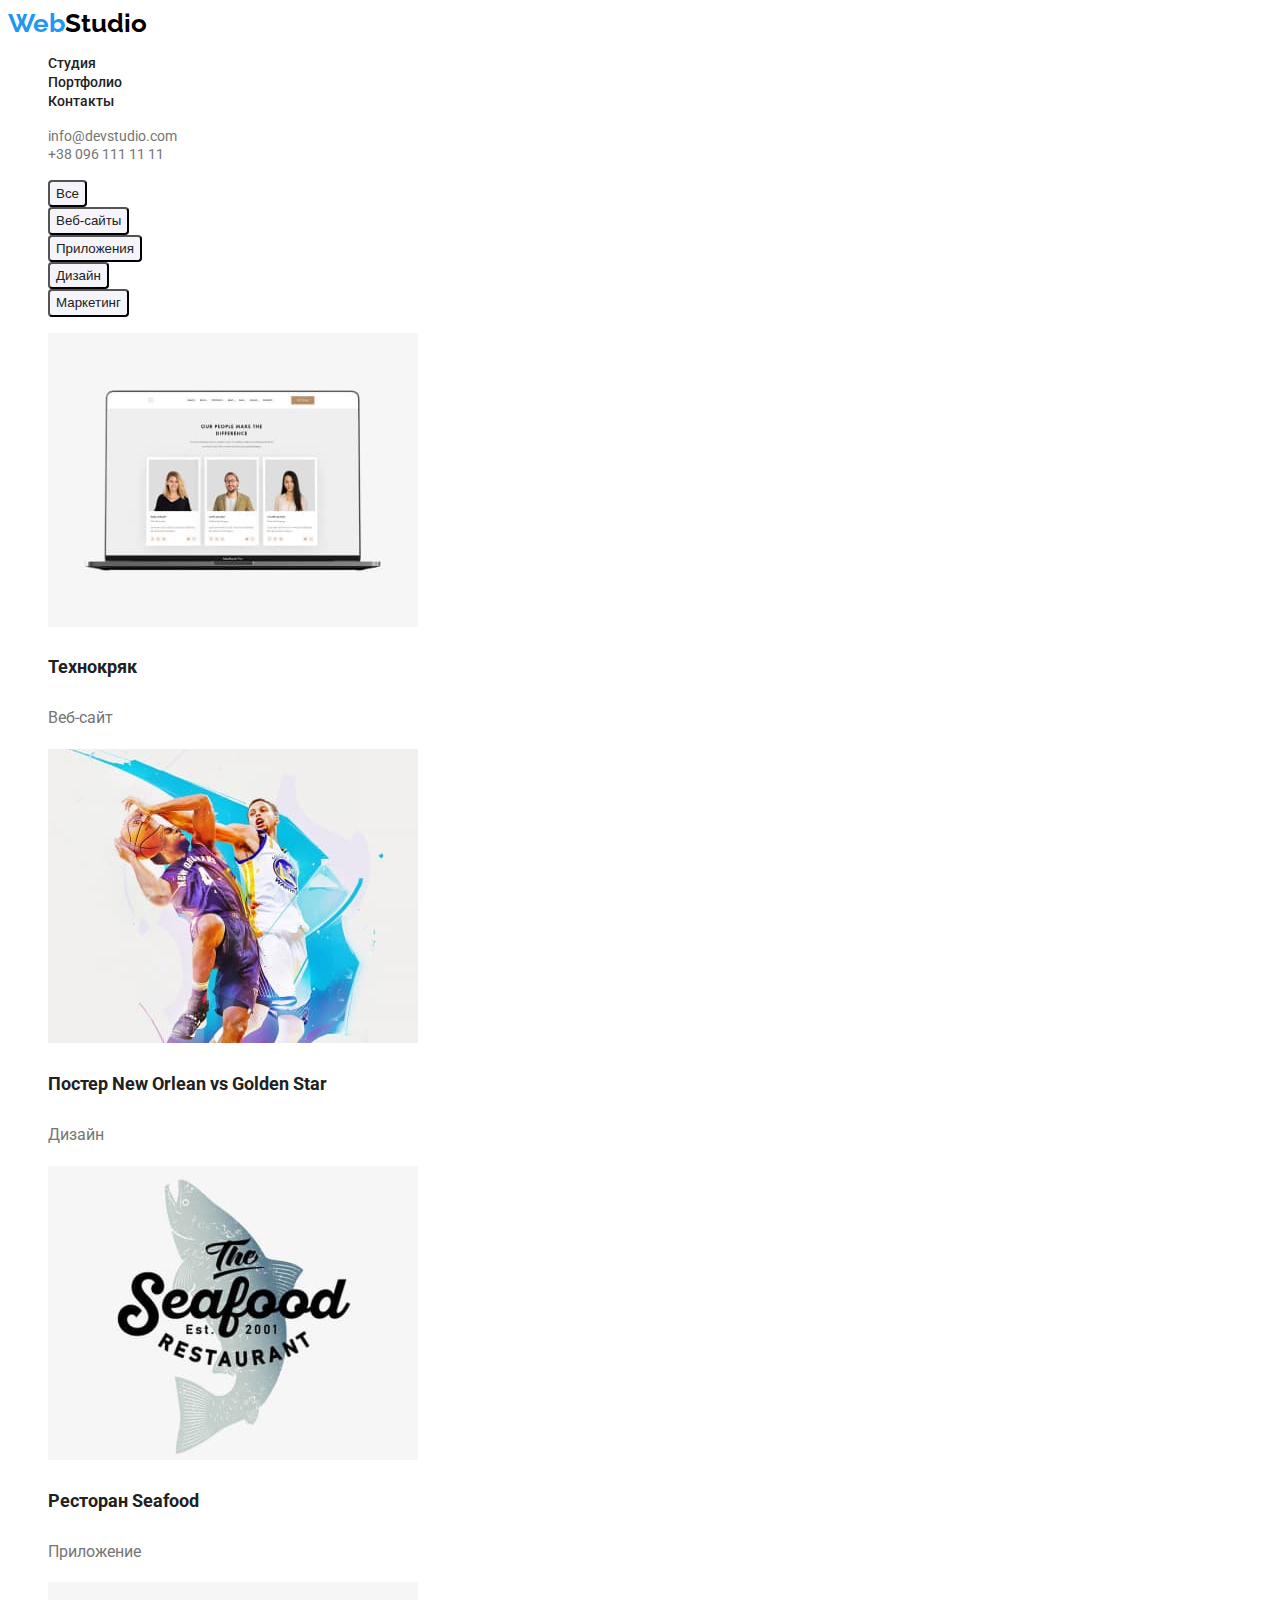
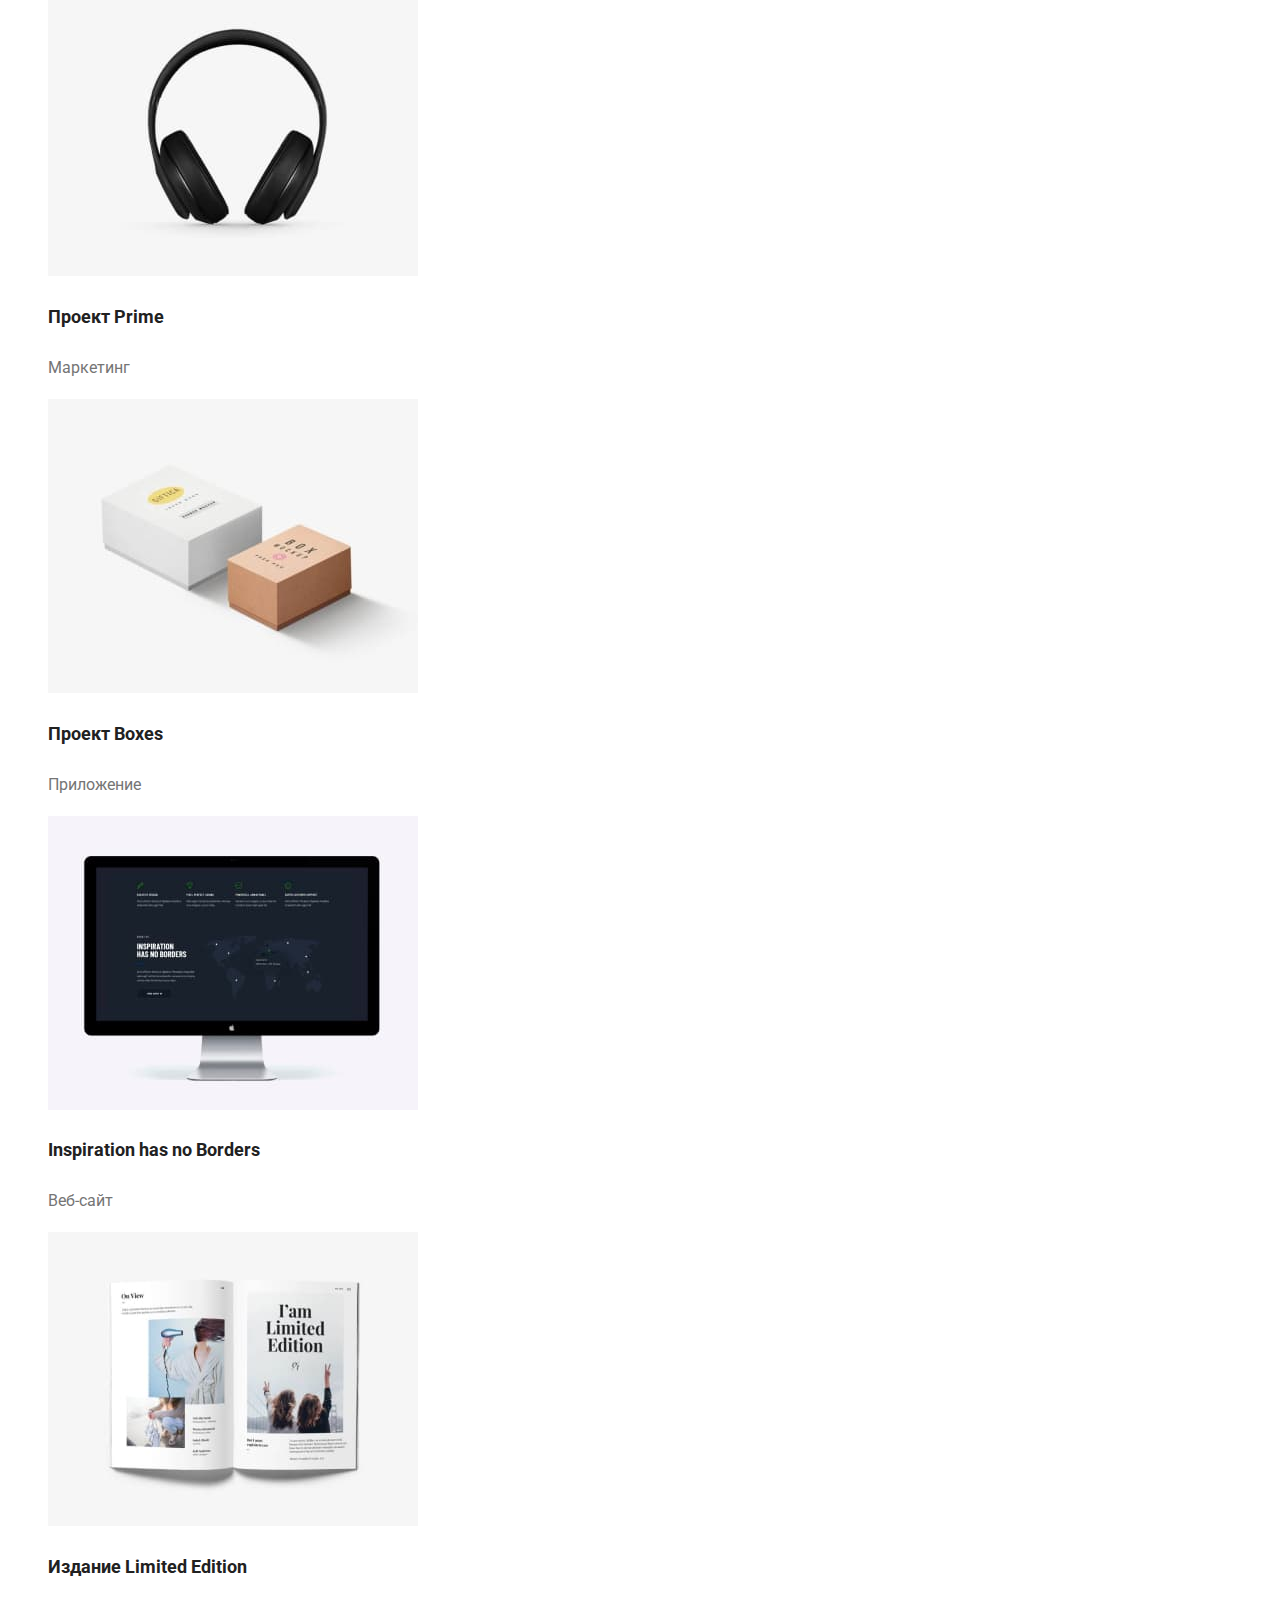
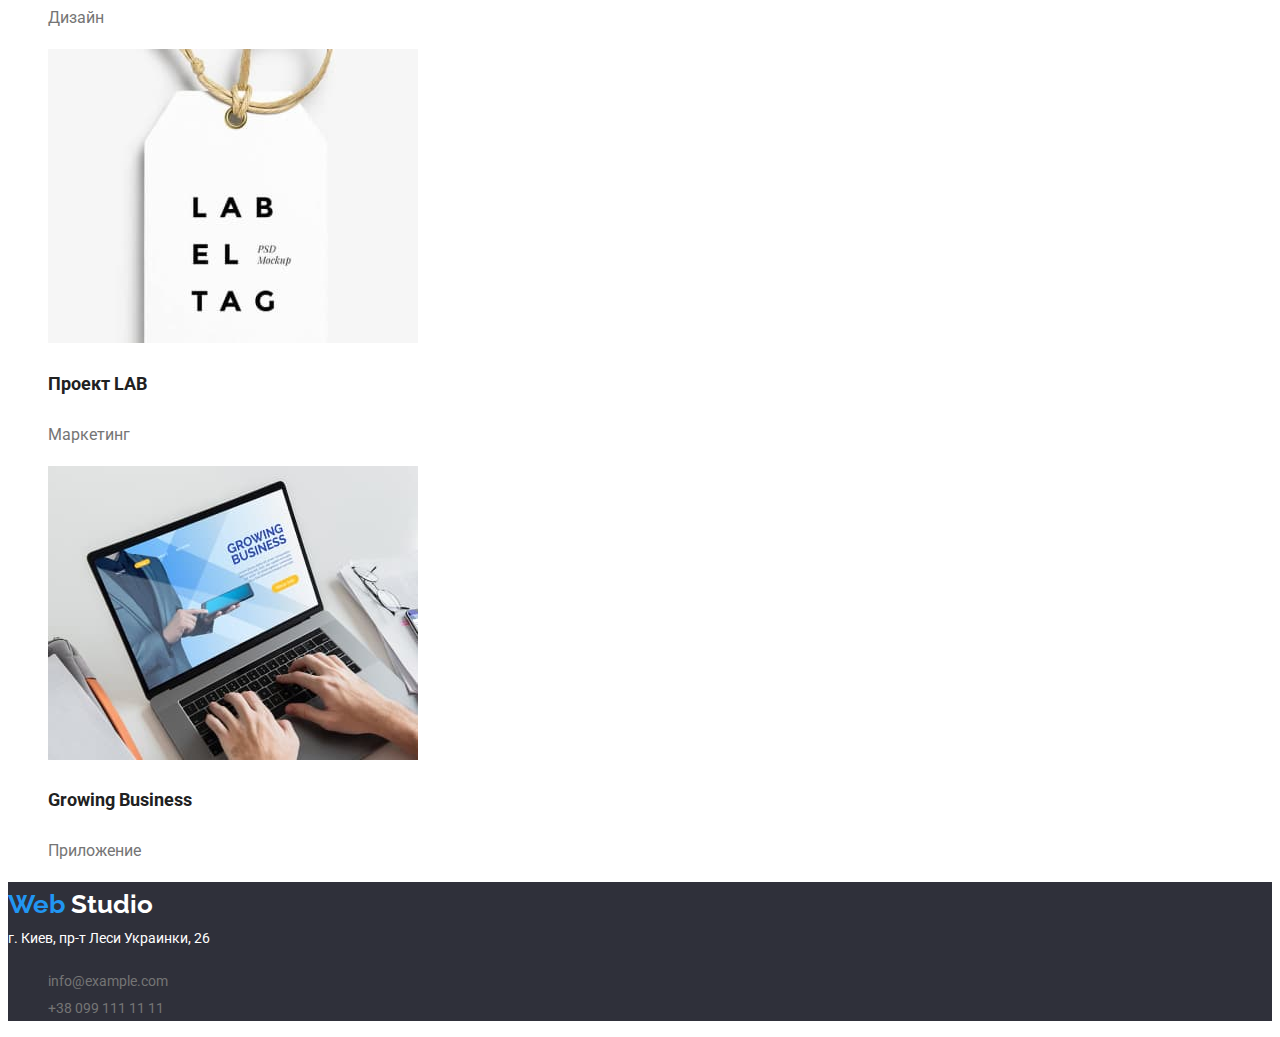
==== portfolio.html @ c1916d48 "attempt of hw2" ====
<!DOCTYPE html>
<html lang="ru">
  <head>
    <meta charset="UTF-8" />
    <meta http-equiv="X-UA-Compatible" content="IE=edge" />
    <meta name="viewport" content="width=device-width, initial-scale=1.0" />
    <link rel="stylesheet" href="./css/style.css" />
    <link
      href="https://fonts.googleapis.com/css2?family=Raleway:wght@700&family=Roboto:wght@400;500;700;900&display=swap"
      rel="stylesheet"
    />
    <link rel="preconnect" href="https://fonts.googleapis.com" />
    <link rel="preconnect" href="https://fonts.gstatic.com" />
    <title>Портфолио</title>
  </head>
  <body>
    <!-- Шапка сайта -->
    <header>
      <nav>
        <a lang="en" class="logo" href=""
          ><span class="logo-span">Web</span>Studio</a
        >
        <ul class="list-navigation">
          <li><a class="link" href="./index.html">Студия</a></li>
          <li>
            <a class="link" href="./portfolio.html">Портфолио</a>
          </li>
          <li><a class="link" href="">Контакты</a></li>
        </ul>
      </nav>
      <ul>
        <li>
          <a class="link-mail" href="mailto:info@devstudio.com"
            >info@devstudio.com</a
          >
        </li>
        <li><a class="link-phone" href="">+38 096 111 11 11</a></li>
      </ul>
    </header>
    <!--Карточки-->
    <main>
      <section>
        <h2 hidden class="portfolio-title">nothing</h2>
        <ul class="portfolio-filter">
          <li>
            <button class="portfolio-filter-button" type="button">
              <span class="button-text">Все</span>
            </button>
          </li>
          <li>
            <button class="portfolio-filter-button" type="button">
              <span class="button-text">Веб-сайты</span>
            </button>
          </li>
          <li>
            <button class="portfolio-filter-button" type="button">
              <span class="button-text">Приложения</span>
            </button>
          </li>
          <li>
            <button class="portfolio-filter-button" type="button">
              <span class="button-text">Дизайн</span>
            </button>
          </li>
          <li>
            <button class="portfolio-filter-button" type="button">
              <span class="button-text">Маркетинг</span>
            </button>
          </li>
        </ul>
        <ul class="portfolio-cards">
          <li class="portfolio-cards-site">
            <img
              src="./images/portfolio_img/img-9.jpg"
              alt="Сайт на ноутбуке"
              width="370"
              height="294"
            />
            <h3 class="portfolio-cards-title">Технокряк</h3>
            <p class="portfolio-cards-text">Веб-сайт</p>
          </li>
          <li class="portfolio-cards-poster">
            <img
              src="./images/portfolio_img/img-10.jpg"
              alt="Плакат"
              width="370"
              height="294"
            />
            <h3 class="portfolio-cards-title">
              Постер <span lang="en">New Orlean vs Golden Star</span>
            </h3>
            <p class="portfolio-cards-text">Дизайн</p>
          </li>
          <li class="portfolio-cards-seafood">
            <img
              src="./images/portfolio_img/img-11.jpg"
              alt="Рыбный ресторан"
              width="370"
              height="294"
            />
            <h3 class="portfolio-cards-title">
              Ресторан <span lang="en">Seafood</span>
            </h3>
            <p class="portfolio-cards-text">Приложение</p>
          </li>
          <li class="portfolio-cards-prime">
            <img
              src="./images/portfolio_img/img-12.jpg"
              alt="Наушники"
              width="370"
              height="294"
            />
            <h3 class="portfolio-cards-title">
              Проект <span lang="en">Prime</span>
            </h3>
            <p class="portfolio-cards-text">Маркетинг</p>
          </li>
          <li class="portfolio-cards-boxes">
            <img
              src="./images/portfolio_img/img-13.jpg"
              alt="Коробки"
              width="370"
              height="294"
            />
            <h3 class="portfolio-cards-title">
              Проект <span lang="en">Boxes</span>
            </h3>
            <p class="portfolio-cards-text">Приложение</p>
          </li>
          <li class="portfolio-cards-monitor">
            <img
              src="./images/portfolio_img/img-14.jpg"
              alt="Монитор"
              width="370"
              height="294"
            />
            <h3 class="portfolio-cards-title" lang="en">
              Inspiration has no Borders
            </h3>
            <p class="portfolio-cards-text">Веб-сайт</p>
          </li>
          <li class="portfolio-cards-magazine">
            <img
              src="./images/portfolio_img/img-15.jpg"
              alt="Журнал"
              width="370"
              height="294"
            />
            <h3 class="portfolio-cards-title">
              Издание <span lang="en">Limited Edition</span>
            </h3>
            <p class="portfolio-cards-text">Дизайн</p>
          </li>
          <li class="portfolio-cards-label">
            <img
              src="./images/portfolio_img/img-16.jpg"
              alt="Ярлык"
              width="370"
              height="294"
            />
            <h3 class="portfolio-cards-title">
              Проект <span lang="en">LAB</span>
            </h3>
            <p class="portfolio-cards-text">Маркетинг</p>
          </li>
          <li class="portfolio-cards-business">
            <img
              src="./images/portfolio_img/img-17.jpg"
              alt="Ноутбук"
              width="370"
              height="294"
            />
            <h3 lang="en" class="portfolio-cards-title">Growing Business</h3>
            <p class="portfolio-cards-text">Приложение</p>
          </li>
        </ul>
      </section>
    </main>
    <!--футер-->
    <footer class="footer-section">
      <a lang="en" class="logo" href=""
        ><span class="logo-span">Web</span>
        <span class="span-footer">Studio</span></a
      >
      <address class="adress">г. Киев, пр-т Леси Украинки, 26</address>
      <ul class="footer-link">
        <li>
          <a class="link-mail" href="mailto:info@example.com"
            >info@example.com</a
          >
        </li>
        <li>
          <a class="link-phone" href="tel:+380991111111">+38 099 111 11 11</a>
        </li>
      </ul>
    </footer>
  </body>
</html>
---- css/style.css ----
:root {
  --primary-text-color: #757575;
  --title-color: #212121;
  --accent-color: #2196f3;
  --primary-background-color: #ffffff;
  --accent-background-color: #f5f4fa;
  --cta-footer-background-color: #2f303a;
  --primary-font-size: 16px;
}
body {
  background-color: var(--primary-background-color);
  color: var(--primary-text-color);
  font-family: "roboto", sans-serif;
  font-size: var(--primary-font-size);
  line-height: 1.17;
  letter-spacing: 3%;
}
ul {
  list-style: none;
}
/*хедер*/
.logo {
  color: #000000;
  font-family: "Raleway";
  font-size: 26px;
  font-weight: 700;
  text-decoration: none;
}
.logo-span {
  color: var(--accent-color);
}
/*links*/
.list-navigation .link {
  text-decoration: none;
  color: var(--title-color);
  font-size: 14px;
  font-weight: 500;
  letter-spacing: 2%;
}
.list-navigation .link:hover,
.list-navigation .link:focus {
  color: var(--accent-color);
}

.link-mail {
  color: var(--primary-text-color);
  font-size: 14px;
  text-decoration: none;
  letter-spacing: 2%;
}
.link-mail:hover,
.link-mail:focus {
  color: var(--accent-color);
}
.link-phone {
  color: var(--primary-text-color);
  font-size: 14px;
  text-decoration: none;
  letter-spacing: 2%;
}
.link-phone:hover,
.link-phone:focus {
  color: var(--accent-color);
}
/*Основной контент*/
.cta {
  background-color: var(--cta-footer-background-color);
  letter-spacing: 6%;
}
.cta-title {
  color: #ffffff;
  font-size: 44px;
  font-weight: 900;
  text-transform: uppercase;
  line-height: 1.36;
}
.cta-btn {
  color: #ffffff;
  font-size: var(--primary-font-size);
  background-color: var(--accent-color);
  line-height: 1.87;
  cursor: pointer;
}
/*особенности*/
.list-features {
  font-size: 14px;
  line-height: 1.71;
}
.list-features-title {
  color: var(--title-color);
  text-transform: uppercase;
}
/*Чем мы занимаемся*/
.jobs-section-title {
  color: var(--title-color);
  font-size: 36px;
  font-weight: bold;
}
/*Hаша команда*/
.team-section {
  background-color: var(--accent-background-color);
}
.team-section-title {
  color: var(--title-color);
  font-size: 36px;
  font-weight: bold;
}
.team-section-card-title {
  color: var(--title-color);
  font-size: 16px;
  font-weight: 500;
}
.team-section-card-text {
  font-size: 16px;
}
/*footer*/
.footer-section {
  background-color: var(--cta-footer-background-color);
  line-height: 1.71;
}
.span-footer {
  color: #ffffff;
}
.adress {
  color: #ffffff;
  font-weight: 400;
  font-size: 14px;
  font-style: normal;
}
/*portfolio*/
.portfolio-filter-button {
  background-color: var(--accent-background-color);
  border-radius: 4px 4px 4px 4px;
  color: var(--title-color);
  cursor: pointer;
  line-height: 1.6;
}
.portfolio-filter-button:hover,
.portfolio-filter-button:focus {
  background-color: var(--accent-color);
  color: #ffffff;
}
.portfolio-cards-title {
  color: var(--title-color);
  font-size: 18px;
  line-height: 2;
  letter-spacing: 6%;
}
.portfolio-cards-text {
  line-height: 1.87;
}
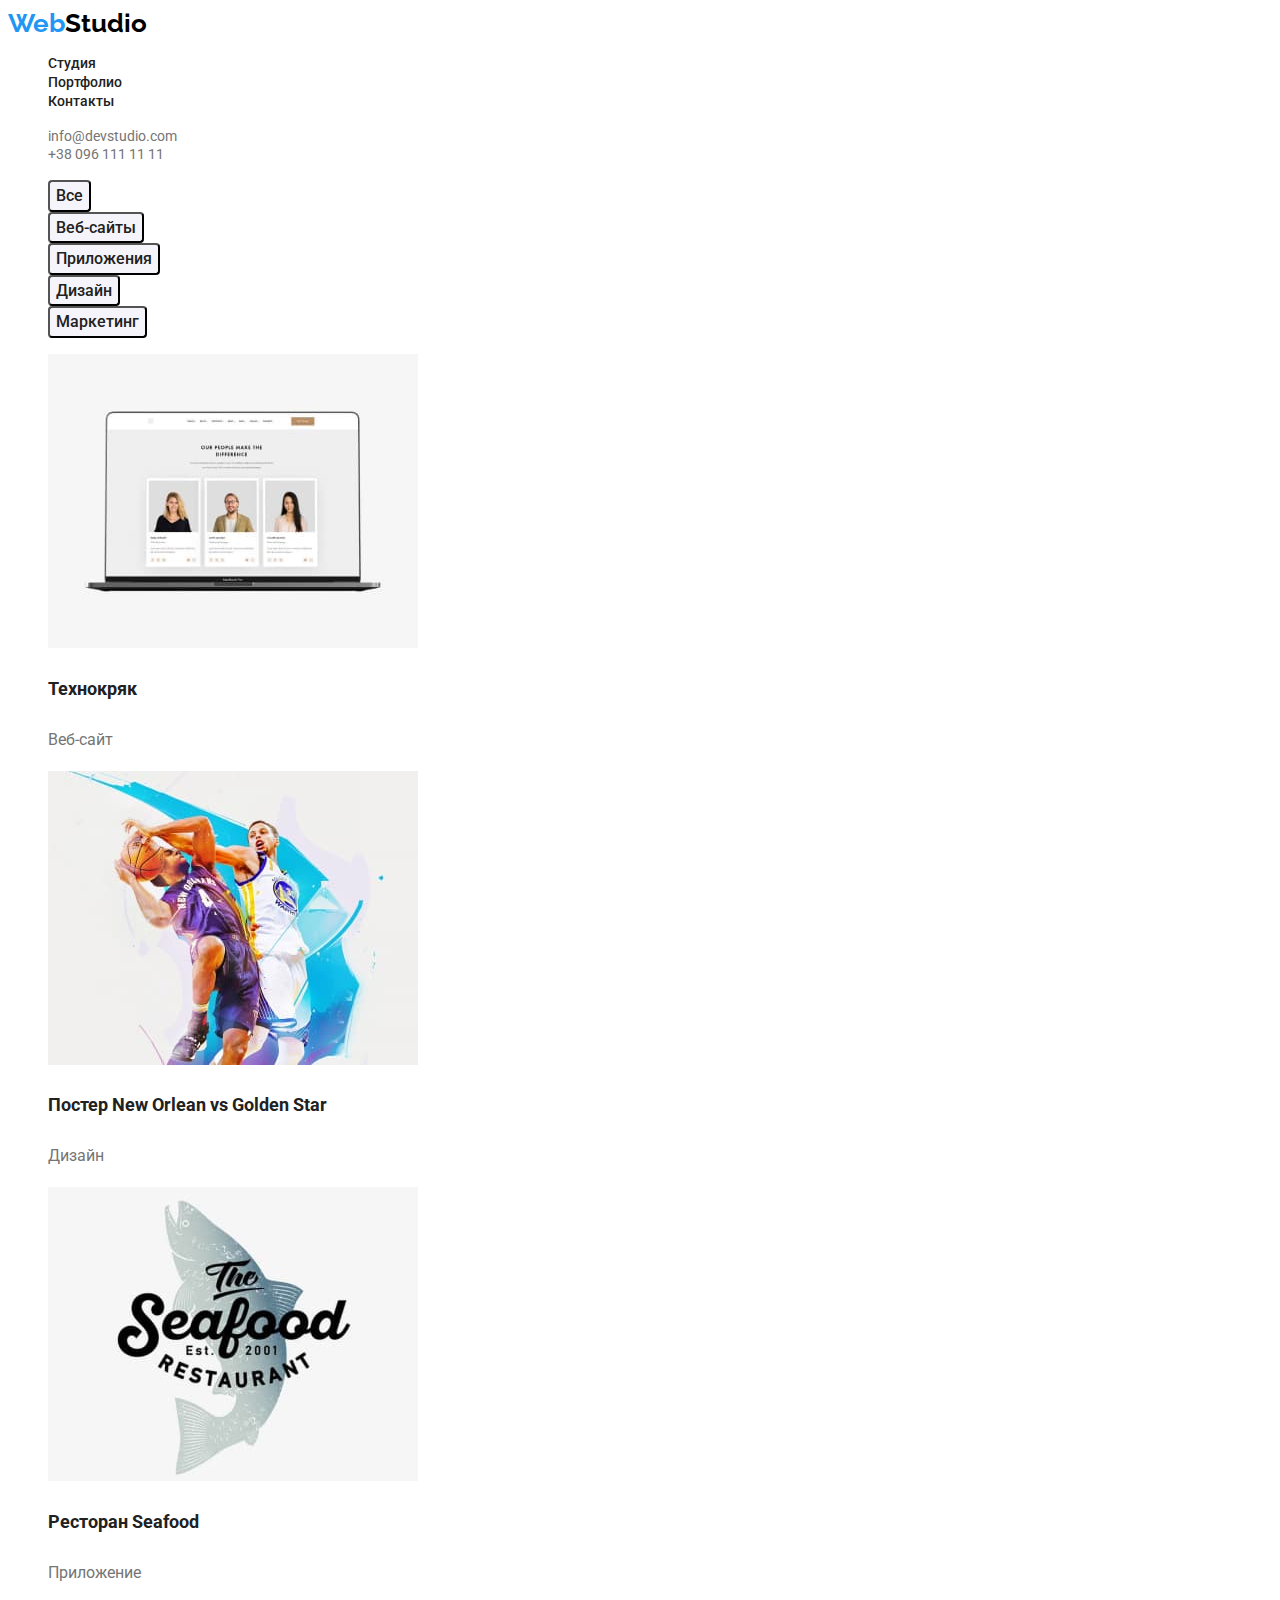
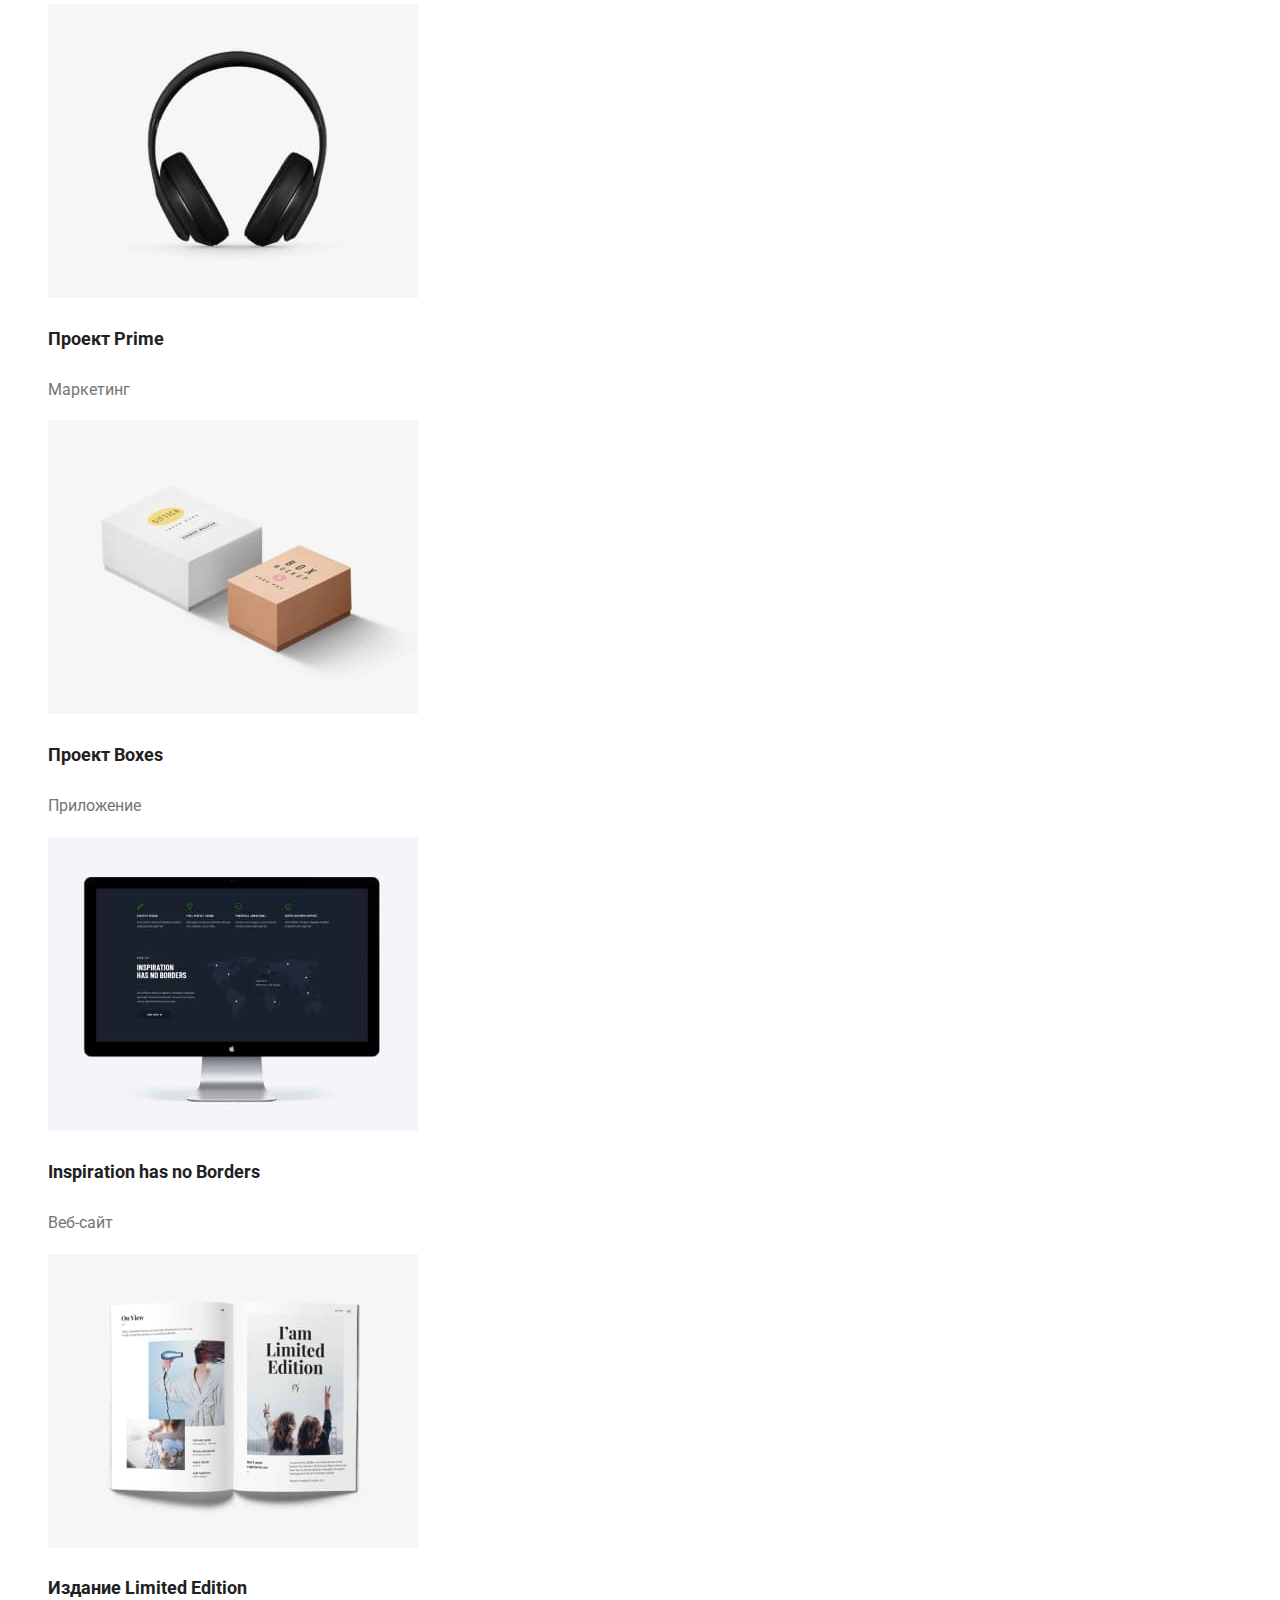
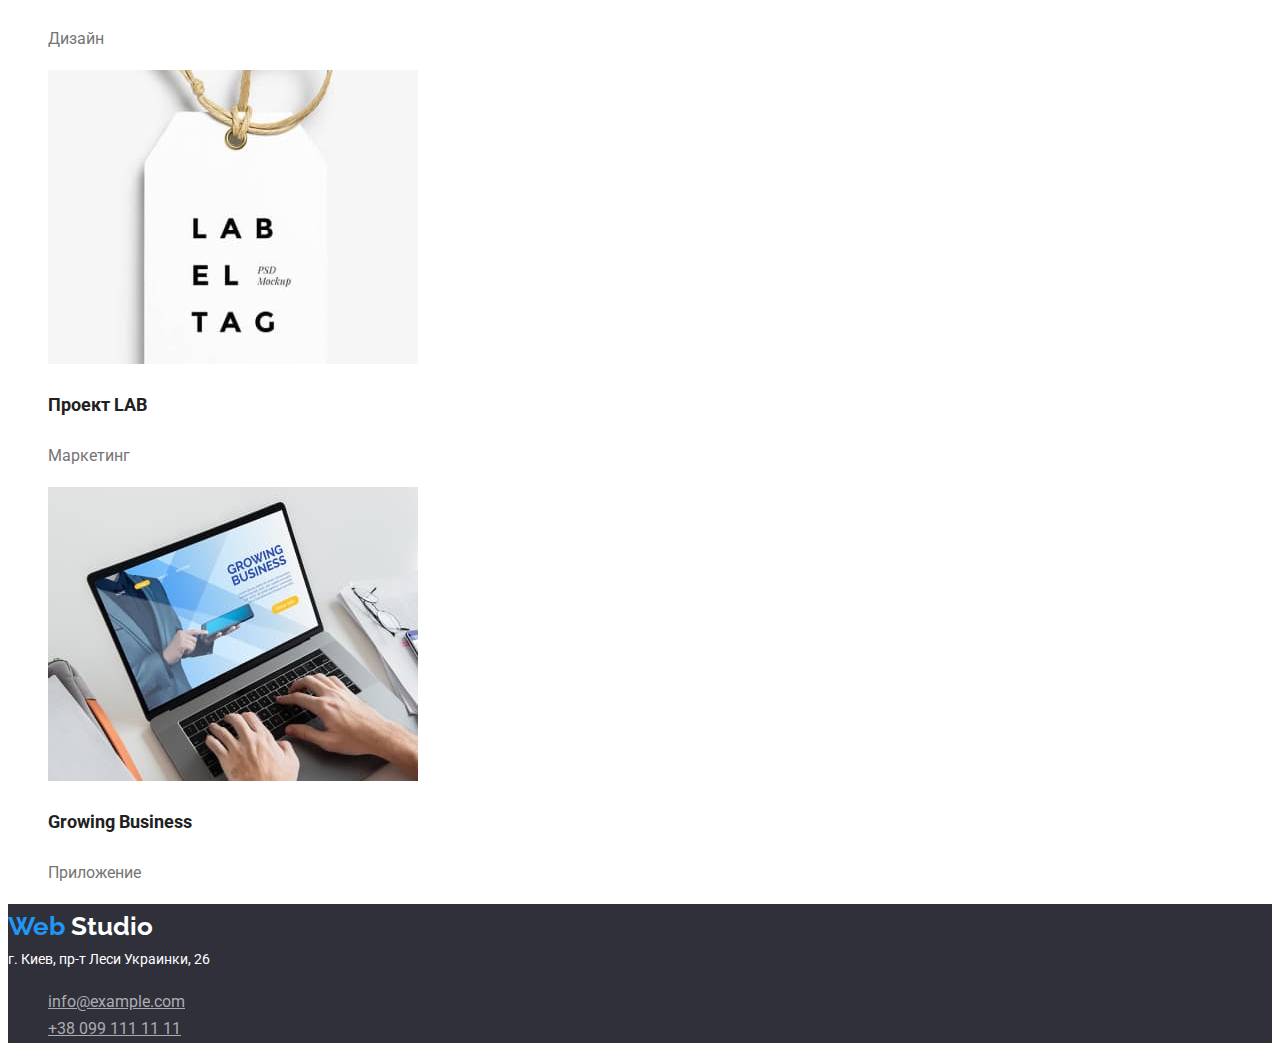
==== commit 0ef19040: "update css" ====
--- a/portfolio.html
+++ b/portfolio.html
@@ -185,12 +185,14 @@
       <address class="adress">г. Киев, пр-т Леси Украинки, 26</address>
       <ul class="footer-link">
         <li>
-          <a class="link-mail" href="mailto:info@example.com"
+          <a class="link-mail-footer" href="mailto:info@example.com"
             >info@example.com</a
           >
         </li>
         <li>
-          <a class="link-phone" href="tel:+380991111111">+38 099 111 11 11</a>
+          <a class="link-phone-footer" href="tel:+380991111111"
+            >+38 099 111 11 11</a
+          >
         </li>
       </ul>
     </footer>
--- a/css/style.css
+++ b/css/style.css
@@ -13,7 +13,7 @@
   font-family: "roboto", sans-serif;
   font-size: var(--primary-font-size);
   line-height: 1.17;
-  letter-spacing: 3%;
+  letter-spacing: 0.03;
 }
 ul {
   list-style: none;
@@ -35,7 +35,7 @@
   color: var(--title-color);
   font-size: 14px;
   font-weight: 500;
-  letter-spacing: 2%;
+  letter-spacing: 0.02;
 }
 .list-navigation .link:hover,
 .list-navigation .link:focus {
@@ -46,7 +46,7 @@
   color: var(--primary-text-color);
   font-size: 14px;
   text-decoration: none;
-  letter-spacing: 2%;
+  letter-spacing: 0.02;
 }
 .link-mail:hover,
 .link-mail:focus {
@@ -56,7 +56,7 @@
   color: var(--primary-text-color);
   font-size: 14px;
   text-decoration: none;
-  letter-spacing: 2%;
+  letter-spacing: 0.02;
 }
 .link-phone:hover,
 .link-phone:focus {
@@ -65,7 +65,7 @@
 /*Основной контент*/
 .cta {
   background-color: var(--cta-footer-background-color);
-  letter-spacing: 6%;
+  letter-spacing: 0.06;
 }
 .cta-title {
   color: #ffffff;
@@ -85,10 +85,15 @@
 .list-features {
   font-size: 14px;
   line-height: 1.71;
+  letter-spacing: 0.03;
 }
 .list-features-title {
   color: var(--title-color);
   text-transform: uppercase;
+  font-weight: 700;
+  font-size: 14px;
+  line-height: 1.71;
+  letter-spacing: 0.03;
 }
 /*Чем мы занимаемся*/
 .jobs-section-title {
@@ -127,6 +132,17 @@
   font-size: 14px;
   font-style: normal;
 }
+.link-mail-footer,
+.link-phone-footer {
+  color: #acacb0;
+}
+.link-phone-footer:hover,
+.link-phone-footer:focus,
+.link-mail-footer:focus,
+.link-mail-footer:hover {
+  color: var(--accent-color);
+}
+
 /*portfolio*/
 .portfolio-filter-button {
   background-color: var(--accent-background-color);
@@ -134,6 +150,10 @@
   color: var(--title-color);
   cursor: pointer;
   line-height: 1.6;
+  font-size: 16px;
+  font-weight: 500;
+  letter-spacing: 0.03;
+  font-family: "roboto";
 }
 .portfolio-filter-button:hover,
 .portfolio-filter-button:focus {
@@ -144,7 +164,7 @@
   color: var(--title-color);
   font-size: 18px;
   line-height: 2;
-  letter-spacing: 6%;
+  letter-spacing: 0.06;
 }
 .portfolio-cards-text {
   line-height: 1.87;
